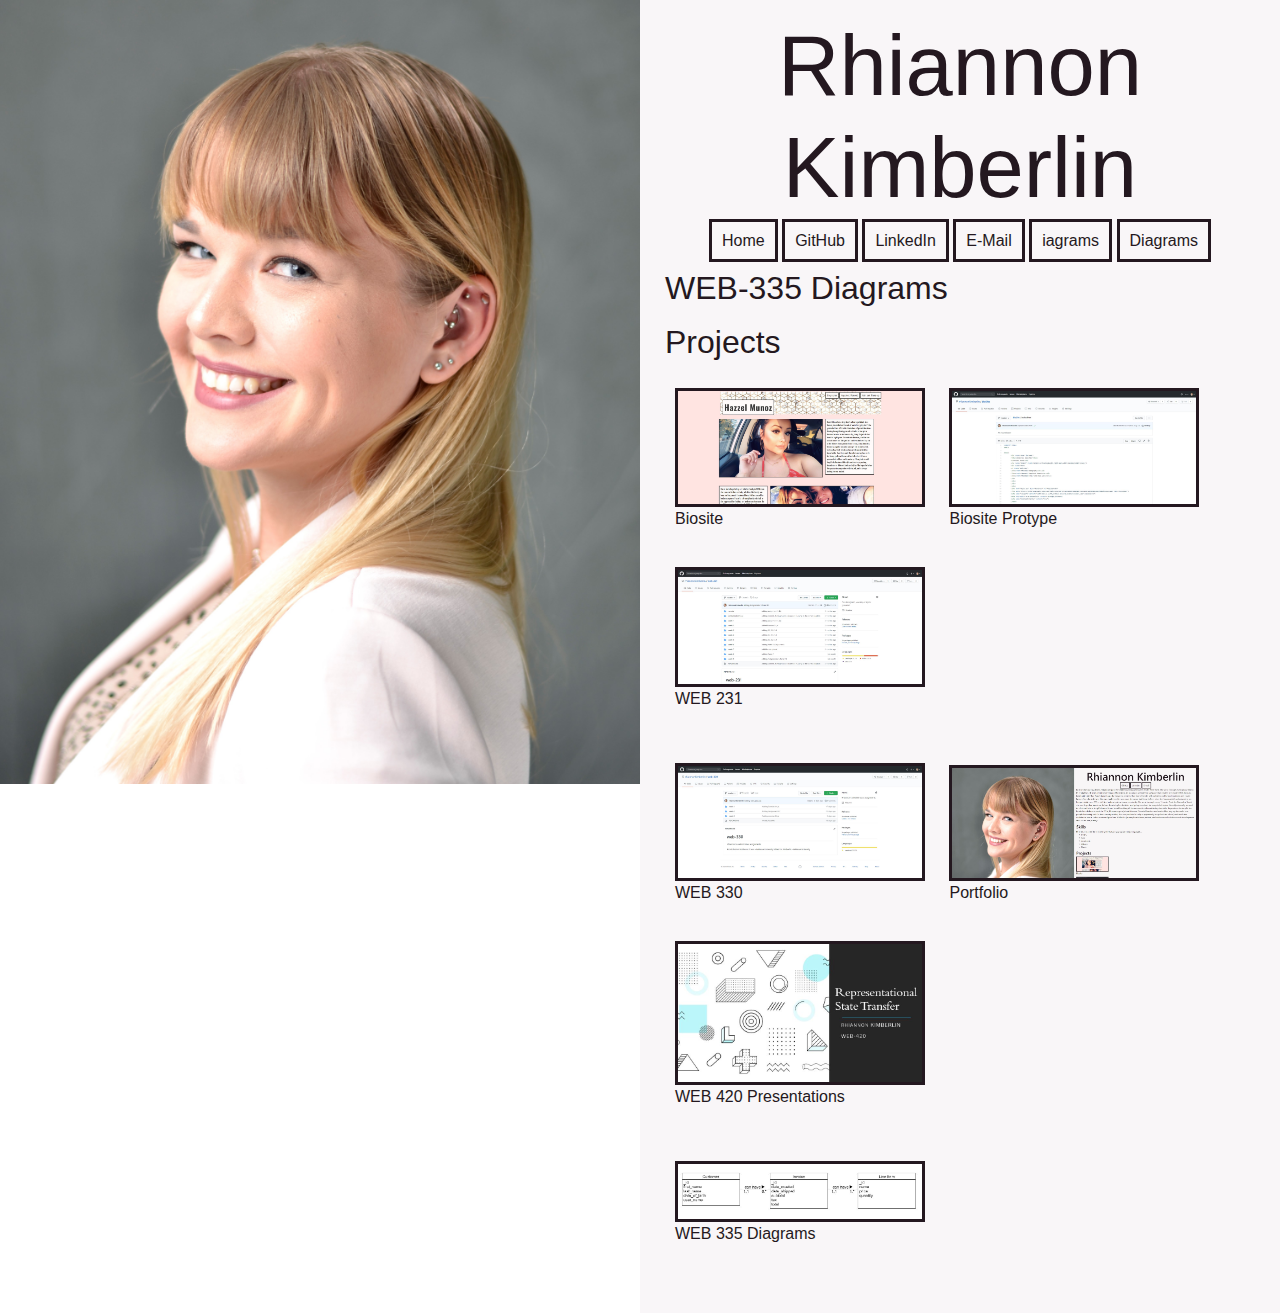
==== web-335/kimberlin-diagrams.html @ 7fc09aff "Adding Week 3 335" ====
<!DOCTYPE html>
<html>
    <head>
        <!-- Required meta tags -->
        <meta charset="utf-8">
        <meta name="viewport" content="width=device-width, initial-scale=1, shrink-to-fit=no">
        <!-- Bootstrap CSS -->
        <link rel="stylesheet" href="https://stackpath.bootstrapcdn.com/bootstrap/4.5.2/css/bootstrap.min.css" integrity="sha384-JcKb8q3iqJ61gNV9KGb8thSsNjpSL0n8PARn9HuZOnIxN0hoP+VmmDGMN5t9UJ0Z" crossorigin="anonymous">
        <title>Rhiannon Kimberlin Portfolio</title>
        <link href="https://fonts.googleapis.com/css2?family=Oswald:wght@300;400;600&display=swap" rel="stylesheet">
        <link href="../style.css" type="text/css" rel="stylesheet">
    </head>
    <body>
        <div class="page">
            <div class="portfoliopicture">
                <img src="../images/kimberlinportfolio.jpg" class="portfoliopicture" alt="Rhiannon Kimberlin">
            </div>
            <div class="portfoliodescription">
                <div class="fakeheader">
                <h1>Rhiannon Kimberlin</h1></div>
                <div class="links">
                <p class="links">
                    <a href="https://rhiannonkimberlin.github.io/rhiannonkimberlin.portfolio.io/" class="links">Home</a>
                    <a href="https://github.com/rhiannonkimberlin" class="links">GitHub</a>
                    <a href="" class="links">LinkedIn</a>
                    <a href="mailto:EmailAddress@. XYZ.com" class="links">E-Mail</a>
                    <a href="web-420/kimberlin-rest.html" class="links">iagrams</a>
                    <a href="web-420/kimberlin-diagrams.html" class="links">Diagrams</a>
                </p>
                <div class="Diagrams"><p class="Diagrams">
                    <h2>WEB-335 Diagrams</h2>
                    <p>

                    </p>
                </div>
                <div class="projects">
                        <h2>Projects</h2>
                        <p><figure><a href="https://rhiannonkimberlin.github.io/bioSite/"><img src="../images/biositesnip.JPG" class="projects" alt="Biosite"></a><figcaption>Biosite</figcaption></figure>
                            <figure><a href=""><img src="../images/biositeprototype.JPG" class="projects" alt="Biosite Prototype"></a><figcaption>Biosite Protype</figcaption></figure>
                            <figure><a href="https://github.com/rhiannonkimberlin/web-231"><img src="../images/web-231.JPG" class="projects" alt="WEB 231"></a><figcaption>WEB 231</figcaption></figure></p>   
                            </p>
                            <p><figure><a href="https://github.com/rhiannonkimberlin/web-330"><img src="../images/web-330.JPG" class="projects" alt="WEB 330"></a><figcaption>WEB 330</figcaption></figure>
                            <figure><a href="https://rhiannonkimberlin.github.io/rhiannonkimberlin.portfolio.io/"><img src="../images/portfolio.JPG" class="projects" alt="Portfolio"></a><figcaption>Portfolio</figcaption></figure>
                            <figure><a href="web-420/kimberlin-rest.html"><img src="../images/presentation.JPG" class="projects" alt="Presentations"></a><figcaption>WEB 420 Presentations</figcaption></figure></p>
                            <p><figure><a href="web-335/kimberlin-diagrams.html"><img src="../images/diagram.JPG" class="projects" alt="diagrams"></a><figcaption>WEB 335 Diagrams</figcaption></figure>
                    </p>
                </div>
            </div>
        </div>
    </body>
    <footer>

    </footer>
</html>
---- style.css ----
html{
    font-family: 'Oswald', sans-serif;
    padding: 0;
    margin: 0;
    width: 100%;
    height: 100%;
    min-width: 500px;
    min-height: 500px;
    background-color: #F9F6F8;
    color: #241820;
}

body{
    display: block;
}
div.page{
    display: block;
}
div.portfoliopicture{
    width: 50%;
    float: left;
}
div.portfoliodescription{
    width: 50%;
    display: inline-block;
    padding: 15px;
    background-color: #F9F6F8;
    color: #241820;
    margin: auto;
}
div.fakeheader{
    margin: auto;
    text-align: center;
    display: block;
}
img.portfoliopicture{
    max-width: 100%;
    max-height: 100%;
    display: block;
}
h1{
    font-size: 85px;
    display: inline;
}
h4{
    text-align: justify;
}
a.links{
    background-color: #F9F6F8;
	color: #241820;
	text-decoration: none;
	font-size: 16px;
	padding: 10px;
    border: #241820 3px solid;
    text-align: center;
    margin: auto;
    float: auto;
}
p.links{
    margin: auto;
    text-align: center;
}
div.links{
    padding: 10px;
}
img.projects{
    max-width: 250px;
    border: #241820 3px solid;
}
div.projects{
    display: block;
}
figure{
    display: inline-block;
    padding:10px;
}
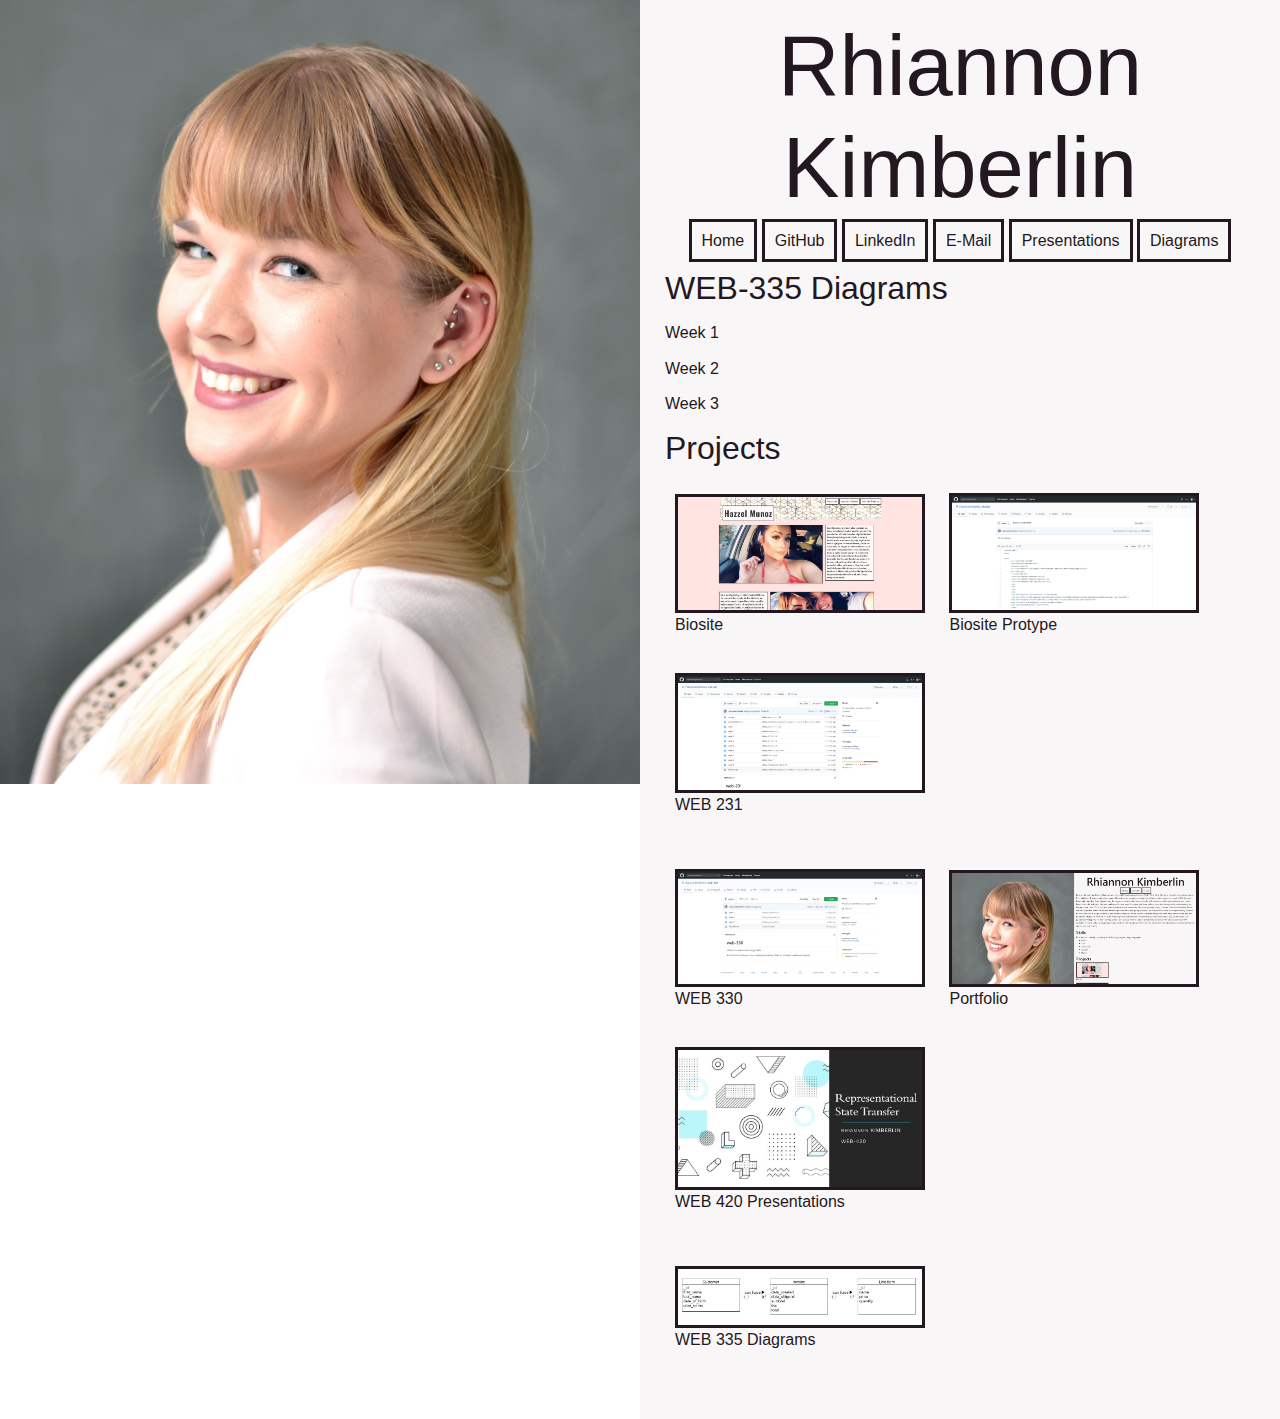
==== commit 2355868e: "Week 3" ====
--- a/web-335/kimberlin-diagrams.html
+++ b/web-335/kimberlin-diagrams.html
@@ -24,13 +24,19 @@
                     <a href="https://github.com/rhiannonkimberlin" class="links">GitHub</a>
                     <a href="" class="links">LinkedIn</a>
                     <a href="mailto:EmailAddress@. XYZ.com" class="links">E-Mail</a>
-                    <a href="web-420/kimberlin-rest.html" class="links">iagrams</a>
-                    <a href="web-420/kimberlin-diagrams.html" class="links">Diagrams</a>
+                    <a href="web-420/kimberlin-rest.html" class="links">Presentations</a>
+                    <a href="https://rhiannonkimberlin.github.io/rhiannonkimberlin.portfolio.io/web-335/kimberlin-diagrams.html" class="links">Diagrams</a>
                 </p>
                 <div class="Diagrams"><p class="Diagrams">
                     <h2>WEB-335 Diagrams</h2>
                     <p>
-
+                        <h6>Week 1</h6>
+                    </p>
+                    <p>
+                        <h6>Week 2</h6>
+                    </p>
+                    <p>
+                        <h6>Week 3</h6>
                     </p>
                 </div>
                 <div class="projects">
@@ -42,7 +48,7 @@
                             <p><figure><a href="https://github.com/rhiannonkimberlin/web-330"><img src="../images/web-330.JPG" class="projects" alt="WEB 330"></a><figcaption>WEB 330</figcaption></figure>
                             <figure><a href="https://rhiannonkimberlin.github.io/rhiannonkimberlin.portfolio.io/"><img src="../images/portfolio.JPG" class="projects" alt="Portfolio"></a><figcaption>Portfolio</figcaption></figure>
                             <figure><a href="web-420/kimberlin-rest.html"><img src="../images/presentation.JPG" class="projects" alt="Presentations"></a><figcaption>WEB 420 Presentations</figcaption></figure></p>
-                            <p><figure><a href="web-335/kimberlin-diagrams.html"><img src="../images/diagram.JPG" class="projects" alt="diagrams"></a><figcaption>WEB 335 Diagrams</figcaption></figure>
+                            <p><figure><a href="https://rhiannonkimberlin.github.io/rhiannonkimberlin.portfolio.io/web-335/kimberlin-diagrams.html"><img src="../images/diagram.JPG" class="projects" alt="diagrams"></a><figcaption>WEB 335 Diagrams</figcaption></figure>
                     </p>
                 </div>
             </div>
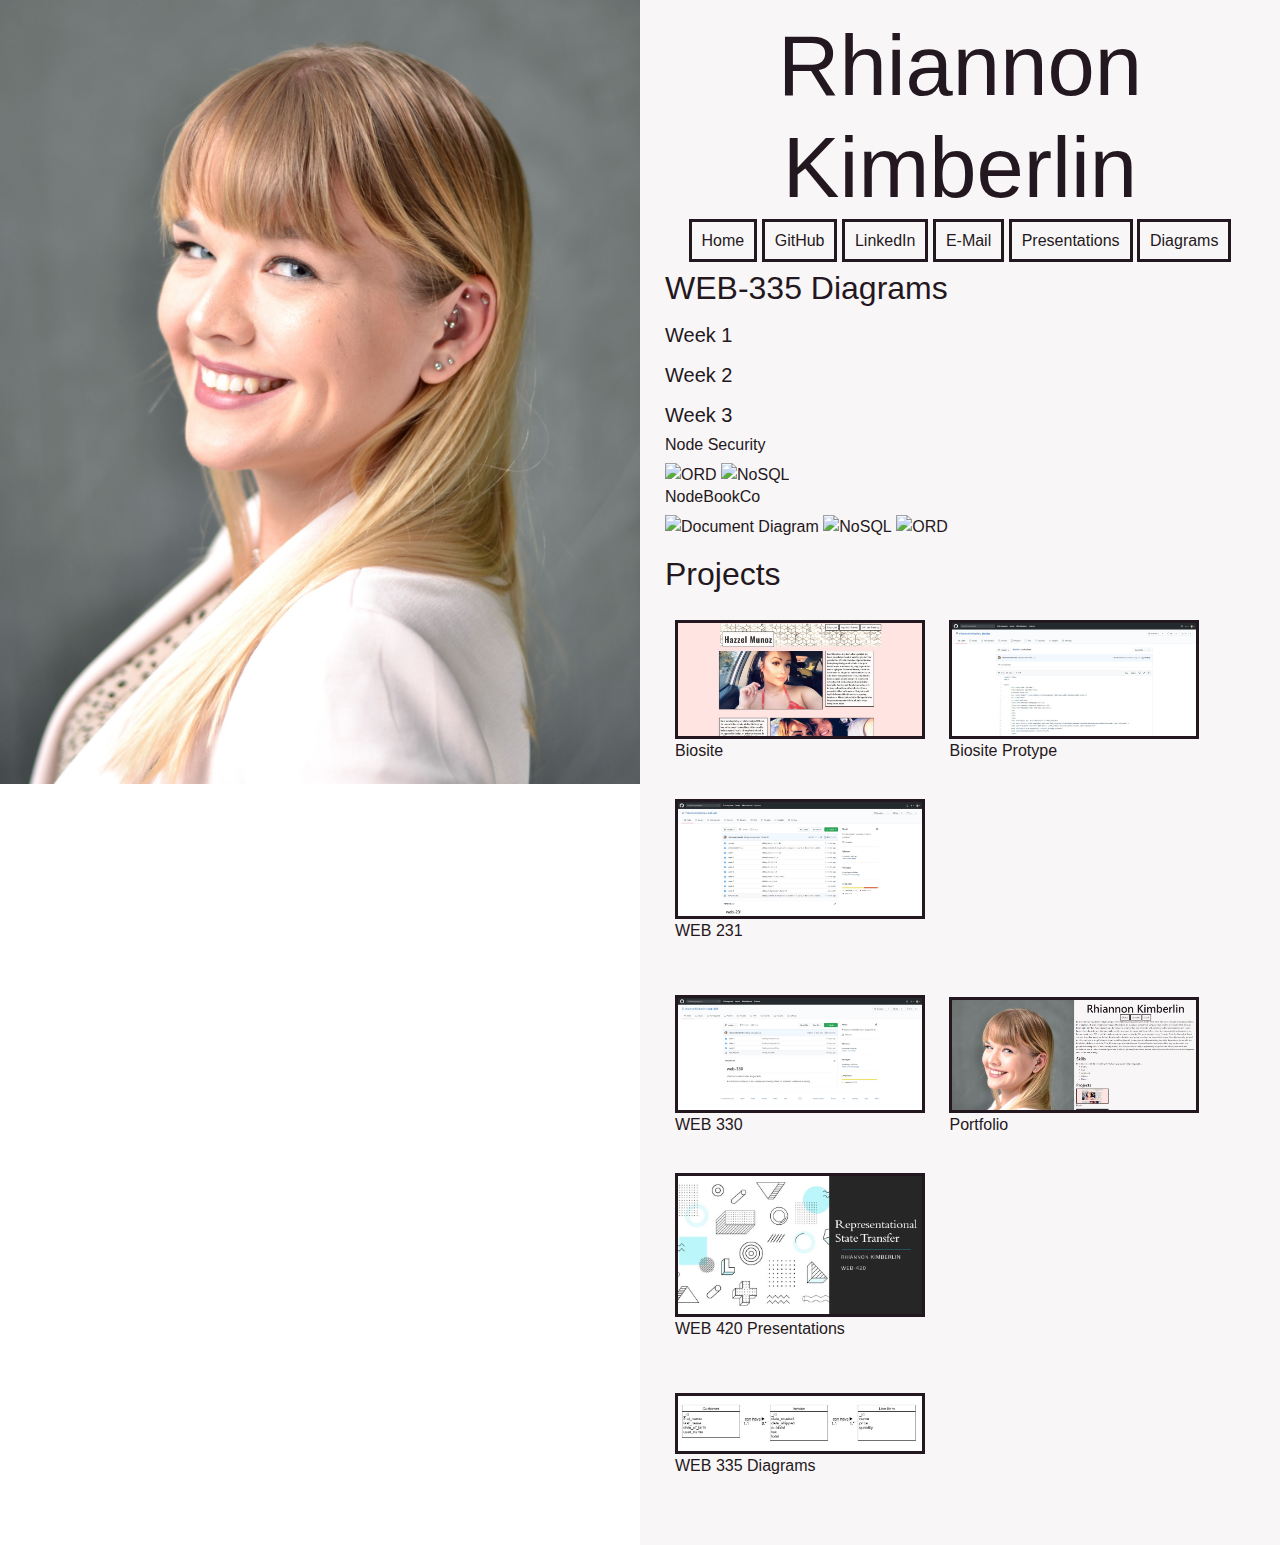
==== commit 23b6473a: "Adding Week 3" ====
--- a/web-335/kimberlin-diagrams.html
+++ b/web-335/kimberlin-diagrams.html
@@ -30,13 +30,21 @@
                 <div class="Diagrams"><p class="Diagrams">
                     <h2>WEB-335 Diagrams</h2>
                     <p>
-                        <h6>Week 1</h6>
+                        <h5>Week 1</h5>
                     </p>
                     <p>
-                        <h6>Week 2</h6>
+                        <h5>Week 2</h5>
                     </p>
                     <p>
-                        <h6>Week 3</h6>
+                        <h5>Week 3</h5>
+                        <h6>Node Security</h6>
+                        <img src="../nosql-datadiagrams/kimberlin-3.2-ORD.png" alt="ORD" style="width:100%;max-width:300px"> 
+                        <img src="../nosql-datadiagrams/kimberlin-3.2-json.jpg" alt="NoSQL" style="width:100%;max-width:300px">
+                        
+                        <h6>NodeBookCo</h6>
+                        <img src="../nosql-datadiagrams/kimberlin_3.3_docdiagram.jpg" alt="Document Diagram" style="width:100%;max-width:300px">
+                        <img src="../nosql-datadiagrams/kimberlin_3.3_jsondiagram.jpg" alt="NoSQL" style="width:100%;max-width:300px">
+                        <img src="../nosql-datadiagrams/kimberlin_3.3_ORD.jpg" alt="ORD" style="width:100%;max-width:300px">
                     </p>
                 </div>
                 <div class="projects">
